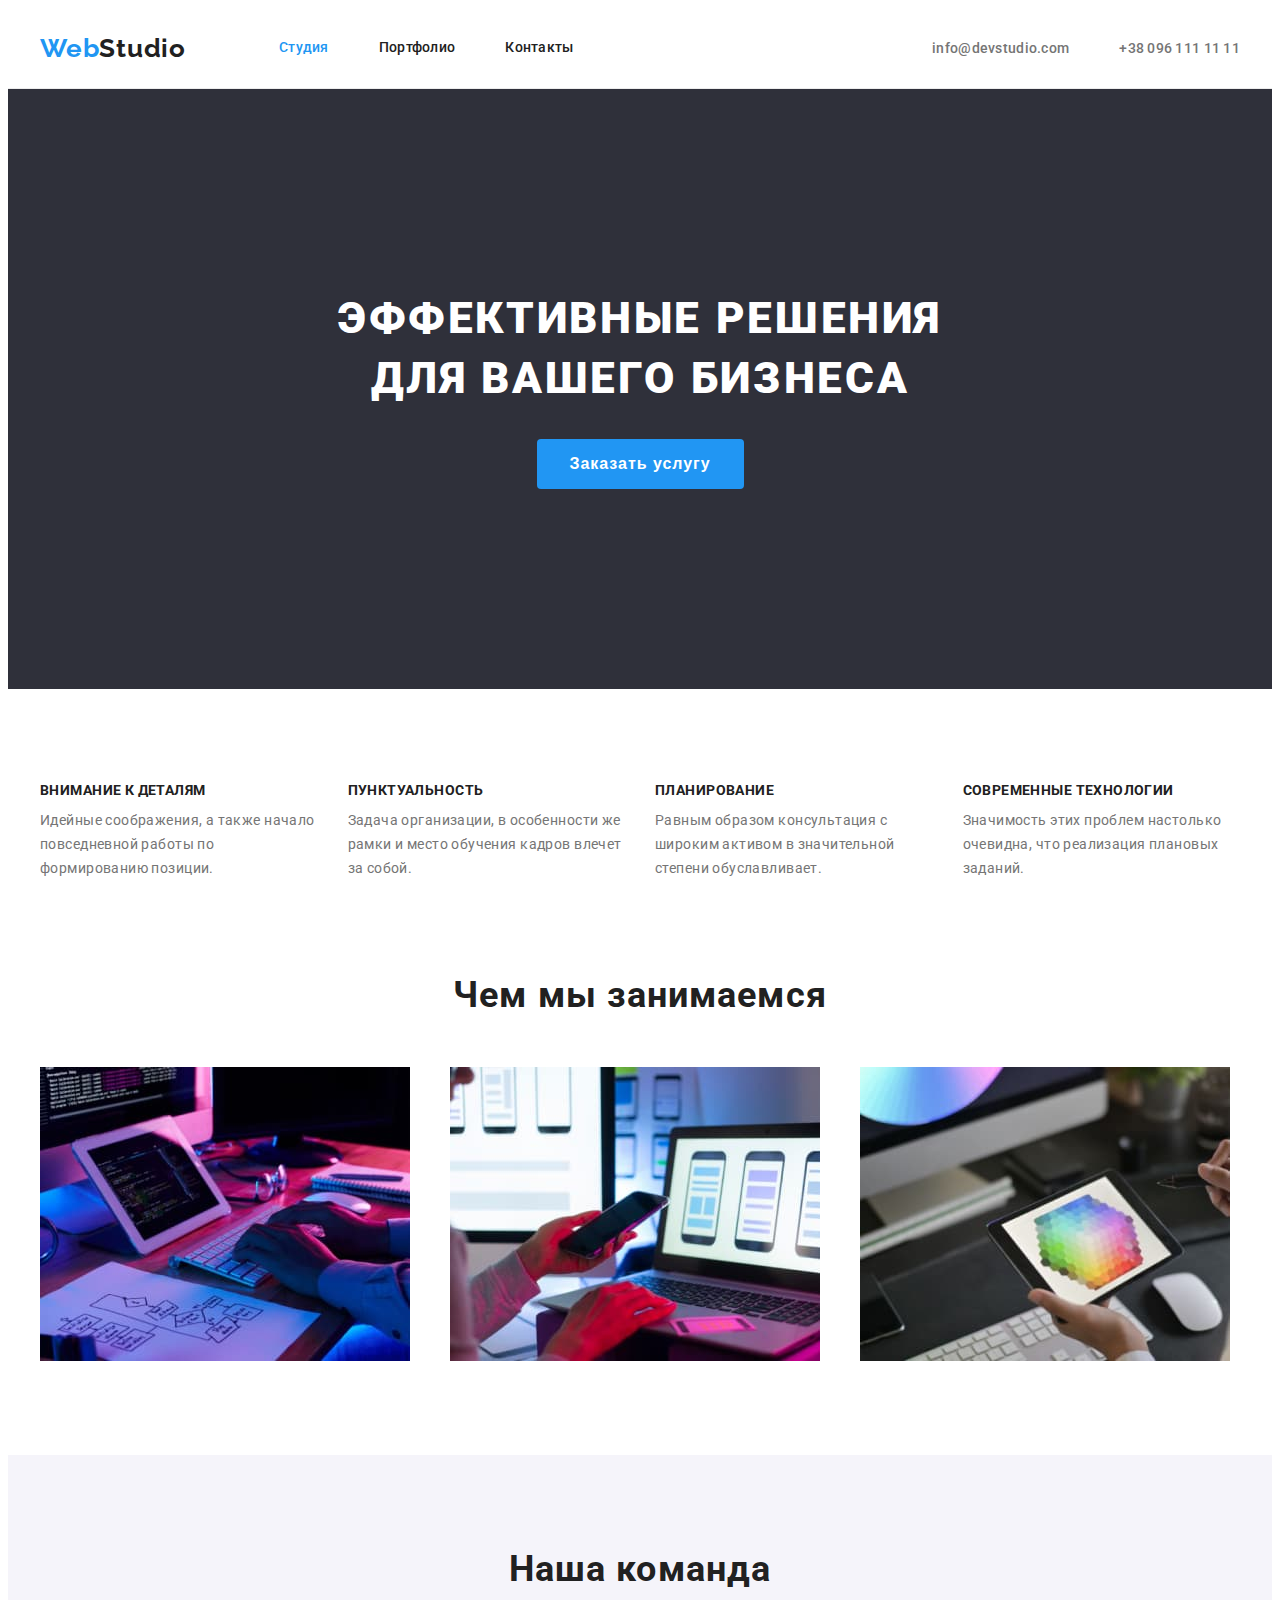
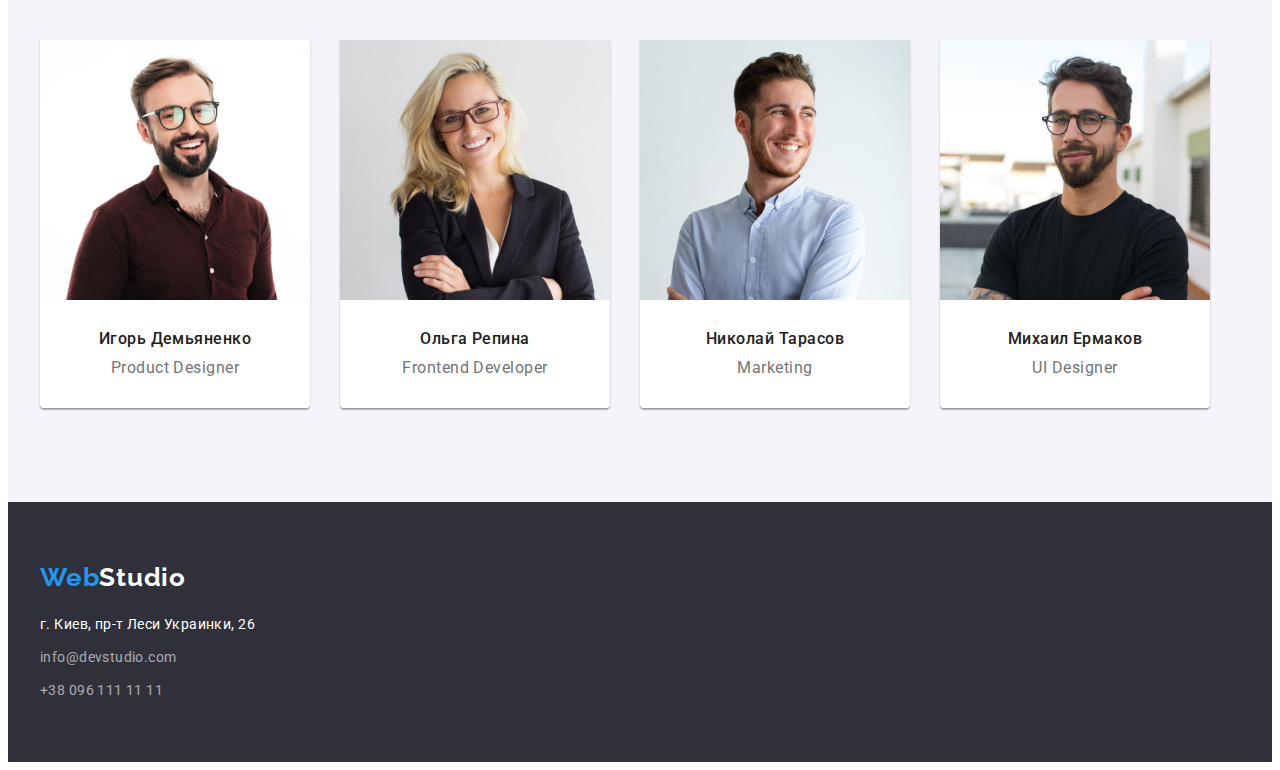
==== index.html @ bd062363 "start of hw-04" ====
<!DOCTYPE html>
<html lang="ru">
  <head>
    <meta charset="UTF-8" />
    <meta http-equiv="X-UA-Compatible" content="IE=edge" />
    <meta name="viewport" content="width=device-width, initial-scale=1.0" />
    <link rel="preconnect" href="https://fonts.googleapis.com" />
    <link rel="preconnect" href="https://fonts.gstatic.com" crossorigin />
    <link rel="preconnect" href="https://fonts.googleapis.com" />
    <link rel="preconnect" href="https://fonts.gstatic.com" crossorigin />
    <link
      href="https://fonts.googleapis.com/css2?family=Raleway:wght@700&family=Roboto:wght@400;500;700;900&display=swap"
      rel="stylesheet"
    />
    <title>Портфолио</title>
    <link
      rel="stylesheet"
      href="https://cdnjs.cloudflare.com/ajax/libs/modern-normalize/1.1.0/modern-normalize.min.css"
      integrity="sha512-wpPYUAdjBVSE4KJnH1VR1HeZfpl1ub8YT/NKx4PuQ5NmX2tKuGu6U/JRp5y+Y8XG2tV+wKQpNHVUX03MfMFn9Q=="
      crossorigin="anonymous"
      referrerpolicy="no-referrer"
    />
    <link rel="stylesheet" href="./css/styles.css" />
  </head>
  <body>
    <!--SITE HEADER-->
    <header class="nav-header">
      <div class="container nav-container">
        <nav class="site-nav">
          <a href="" class="site-logo link"
            >Web<span class="logo-second-half">Studio</span></a
          >
          <ul class="site-nav-list list">
            <li class="site-nav-item">
              <a href="./index.html" class="site-nav-link link current"
                >Студия</a
              >
            </li>
            <li class="site-nav-item">
              <a href="./portfolio.html" class="site-nav-link link"
                >Портфолио</a
              >
            </li>
            <li class="site-nav-item">
              <a href="" class="site-nav-link link">Контакты</a>
            </li>
          </ul>
        </nav>
        <ul class="contacts-list list">
          <li class="contacts-item">
            <a href="mailto:info@devstudio.com" class="contacts-link link"
              >info@devstudio.com</a
            >
          </li>
          <li class="contacts-item">
            <a href="tel:+380961111111" class="contacts-link link"
              >+38 096 111 11 11</a
            >
          </li>
        </ul>
      </div>
    </header>
    <!-- MAIN -->
    <main>
      <!-- HERO SECTION -->
      <section class="hero-section">
        <h1 class="hero-title">Эффективные решения для вашего бизнеса</h1>
        <button type="button" class="hero-button">Заказать услугу</button>
      </section>
      <!-- ADVANTAGES -->
      <section class="advantages-section section">
        <h2 class="visually-hidden">Наши преимущества</h2>
        <div class="container">
          <ul class="advantages-list list">
            <li class="advantages-item">
              <h3 class="advantages-title">Внимание к деталям</h3>
              <p class="advantages-description">
                Идейные соображения, а также начало повседневной работы по
                формированию позиции.
              </p>
            </li>
            <li class="advantages-item">
              <h3 class="advantages-title">Пунктуальность</h3>
              <p class="advantages-description">
                Задача организации, в особенности же рамки и место обучения
                кадров влечет за собой.
              </p>
            </li>
            <li class="advantages-item">
              <h3 class="advantages-title">Планирование</h3>
              <p class="advantages-description">
                Равным образом консультация с широким активом в значительной
                степени обуславливает.
              </p>
            </li>
            <li class="advantages-item">
              <h3 class="advantages-title">Современные технологии</h3>
              <p class="advantages-description">
                Значимость этих проблем настолько очевидна, что реализация
                плановых заданий.
              </p>
            </li>
          </ul>
        </div>
      </section>
      <!-- WHAT CAN WE MAKE -->
      <section class="section">
        <div class="container">
          <h2 class="we-make-title">Чем мы занимаемся</h2>
          <ul class="we-make-list list">
            <li class="we-make-item">
              <img
                src="./images/box1.jpg"
                alt="процесс программирования"
                width="370"
              />
            </li>
            <li class="we-make-item">
              <img
                src="./images/box2.jpg"
                alt="адаптирование под смартфон"
                width="370"
              />
            </li>
            <li class="we-make-item">
              <img
                src="./images/box3.jpg"
                alt="адаптирование под планшет"
                width="370"
              />
            </li>
          </ul>
        </div>
      </section>
      <!-- TEAM -->
      <section class="team-section section">
        <div class="container">

          <h2 class="team-title">Наша команда</h2>
          <ul class="team-list list">
            
              <li class="team-item">
                <img
                  src="./images/igor_d_photo.jpg"
                  alt="Игорь Демьяненко"
                  width="270"
                />
                <div class="team-text-card">
                  <h3 class="team-title-member">Игорь Демьяненко</h3>
                  <p class="team-description" lang="en">Product Designer</p>
              </li>

            <li class="team-item">
              <img
                src="./images/olga_r_photo.jpg"
                alt="Ольга Репина"
                width="270"
              />
              <div class="team-text-card">
                <h3 class="team-title-member">Ольга Репина</h3>
                <p class="team-description" lang="en">Frontend Developer</p>
              </div>
            </li>

            <li class="team-item">
              <img
                src="./images/nikolay_t_photo.jpg"
                alt="Николай Тарасов"
                width="270"
              />
              <div class="team-text-card">
                <h3 class="team-title-member">Николай Тарасов</h3>
                <p class="team-description" lang="en">Marketing</p>
              </div>
            </li>

            <li class="team-item">
              <img
                src="./images/mickhail_e_photo.jpg"
                alt="Михаил Ермаков"
                width="270"
              />
              <div class="team-text-card">
                <h3 class="team-title-member">Михаил Ермаков</h3>
                <p class="team-description" lang="en">UI Designer</p>
              </div>
            </li>
          </ul>
        </div>
      </section>
    </main>
    <!-- FOOTER -->
    <footer class="footer">
      <div class="container">
        <a href="" class="site-logo-footer link"
          >Web<span class="white-half-logo">Studio</span>
        </a>
        <address class="footer-address">
          <ul class="footer-list list">
            <li class="footer-item">
              <a
                class="footer-link-location link"
                href="https://goo.gl/maps/r5CcagLjubWfefs69"
                target="_blank"
                rel="nooper norefferer"
                >г. Киев, пр-т Леси Украинки, 26</a
              >
            </li>
            <li class="footer-item">
              <a class="footer-link link" href="mailto:info@devstudio.com"
                >info@devstudio.com</a
              >
            </li>
            <li class="footer-item">
              <a class="footer-link link" href="tel:+380961111111"
                >+38 096 111 11 11</a
              >
            </li>
          </ul>
        </address>
      </div>
    </footer>
  </body>
</html>
---- css/styles.css ----
:root {
  --primary-text-color: #212121;
  --secondary-text-color: #757575;
  --secondary-bg-color: #f5f4fa;
  --design-bg-color: #2f303a;
  --accent-color: #2196f3;
  --wite-bg-color: #ffffff;
  --white-text-color: #ffffff;
  --low-opacity-text: rgba(255, 255, 255, 0.6);
  --card-shadow: 0px 1px 3px rgba(0, 0, 0, 0.12),
    0px 1px 1px rgba(0, 0, 0, 0.14), 0px 2px 1px rgba(0, 0, 0, 0.2);
  --hover-shadow: 0px 3px 1px rgba(0, 0, 0, 0.1),
    0px 1px 2px rgba(0, 0, 0, 0.08), 0px 2px 2px rgba(0, 0, 0, 0.12);
}

/* ----------------UTILITIES---------------- */

p,
h1,
h2,
h3,
h4,
h5,
h6 {
  margin: 0;
}

ul {
  margin: 0;
  padding: 0;
}

body {
  background-color: var(--white-bg-color);
  color: var(--primary-text-color);
  font-family: Roboto, sans-serif;
}

img {
  display: block;
  max-width: 100%;
  height: auto;
}

.container {
  width: 1200px;
  padding-right: 15px;
  padding-left: 15px;
  margin-left: auto;
  margin-right: auto;
}

.section {
  padding-top: 94px;
  padding-bottom: 94px;
}

.list {
  list-style: none;
}

.link {
  text-decoration: none;
}

.visually-hidden {
  position: absolute;
  white-space: nowrap;
  width: 1px;
  height: 1px;
  overflow: hidden;
  border: 0;
  padding: 0;
  clip: rect(0 0 0 0);
  clip-path: inset(50%);
  margin: -1px;
}

/* ----------------ALL PAGES---------------- */

/* ----------------NAV---------------- */
.site-logo {
  margin-right: 93px;

  color: var(--accent-color);
  font-family: Raleway, sans-serif;
  font-size: 26px;
  font-weight: 700;
  line-height: 1.19;
  letter-spacing: 0.03em;
}

.site-logo-footer {
  color: var(--accent-color);
  font-family: Raleway, sans-serif;
  font-size: 26px;
  font-weight: 700;
  line-height: 1.19;
  letter-spacing: 0.03em;
}

.logo-second-half {
  color: var(--primary-text-color);
}

.nav-header {
  border-bottom-width: 1px;
  border-bottom-style: solid;
  border-bottom-color: #ececec;
}

.nav-container {
  display: flex;
  align-items: center;
}

.site-nav {
  display: flex;
  align-items: center;
}

.site-nav-list {
  display: flex;
}

.site-nav-item:not(:last-child) {
  margin-right: 50px;
}

.site-nav-link {
  display: block;
  padding-top: 32px;
  padding-bottom: 32px;

  color: var(--primary-text-color);
  font-weight: 500;
  font-size: 14px;
  line-height: 1.14;
  letter-spacing: 0.02em;
}

.site-nav-link.current,
.site-nav-link:hover,
.site-nav-link:focus {
  color: var(--accent-color);
}

.contacts-item:not(:first-child) {
  margin-left: 50px;
}

.contacts-link {
  padding-top: 32px;
  padding-bottom: 32px;

  color: var(--secondary-text-color);
  font-weight: 500;
  font-size: 14px;
  line-height: 1.14;
  letter-spacing: 0.02em;
}

.contacts-list {
  display: flex;
  margin-left: auto;
}

.contacts-link:hover,
.contacts-link:focus {
  color: var(--accent-color);
}

/* ----------------FOOTER---------------- */
.footer {
  padding: 60px 0;
  background-color: var(--design-bg-color);
}

.white-half-logo {
  display: inline-block;
  color: var(--white-text-color);
}

.footer-link-location {
  color: var(--white-text-color);
  font-style: normal;
  font-size: 14px;
  line-height: 1.7;
  letter-spacing: 0.03em;
}

.footer-link {
  color: var(--low-opacity-text);
  font-style: normal;
  font-size: 14px;
  line-height: 1.7;
  letter-spacing: 0.03em;
}

.footer-list {
  display: inline-block;
}

.footer-item:not(:last-child) {
  margin-bottom: 9px;
}

.footer-address {
  margin-top: 20px;
}
/* ----------------"Студия" page CSS---------------- */

/* ----------------HERO SECTION---------------- */
.hero-section {
  padding: 200px 0;
  background-color: #2f303a;
  text-align: center;
}

.hero-title {
  margin-bottom: 30px;
  margin-left: auto;
  margin-right: auto;
  width: 696px;

  color: var(--white-text-color);
  text-transform: uppercase;
  font-weight: 900;
  font-size: 44px;
  line-height: 1.36;
  letter-spacing: 0.06em;
}

.hero-button {
  display: inline-block;
  padding: 10px 32px;
  min-width: 200px;

  background-color: var(--accent-color);
  color: var(--white-text-color);
  border-radius: 4px;
  border: 1px solid transparent;
  box-sizing: border-box;
  cursor: pointer;
  font-size: 16px;
  font-weight: 700;
  line-height: 1.8;
  letter-spacing: 0.06em;
}

.hero-button:hover,
.hero-button:focus {
  background-color: #188ce8;
}

/* ----------------ADVANTAGES---------------- */

.advantages-section {
  padding-bottom: 0;
}

.advantages-list {
  margin-left: -30px;
  margin-top: -30px;
  display: flex;
  flex-wrap: wrap;
}

.advantages-item {
  flex-basis: calc(100% / 4 - 30px);
  margin-left: 30px;
  margin-top: 30px;
}

.advantages-title {
  margin-bottom: 10px;

  color: var(--primary-text-color);
  font-size: 14px;
  font-weight: 700;
  line-height: 1.14;
  letter-spacing: 0.03em;
  text-transform: uppercase;
}

.advantages-description {
  color: var(--secondary-text-color);
  font-size: 14px;
  line-height: 1.7;
  letter-spacing: 0.03em;
}

/* ----------------WHAT CAN WE MAKE---------------- */

.we-make-list {
  margin-left: -30px;
  margin-top: -30px;
  display: flex;
}

.we-make-item {
  flex-basis: calc(100% / 3 - 30px);
  margin-left: 30px;
  margin-top: 30px;
}

.we-make-title {
  margin-bottom: 50px;
  color: var(--primary-text-color);
  font-weight: 700;
  font-size: 36px;
  line-height: 1.16;
  text-align: center;
  letter-spacing: 0.03em;
}

/* ----------------TEAM---------------- */

.team-section {
  background-color: var(--secondary-bg-color);
}

.team-list {
  display: flex;
  flex-wrap: wrap;
}

.team-item {
  box-shadow: var(--card-shadow);
  border-radius: 0px 0px 4px 4px;
}

.team-item:not(:last-child) {
  margin-right: 30px;
}

.team-title {
  margin-bottom: 50px;

  color: var(--primary-text-color);
  font-weight: 700;
  font-size: 36px;
  line-height: 1.16;
  text-align: center;
  letter-spacing: 0.03em;
}

.team-text-card {
  padding-top: 30px;
  padding-bottom: 30px;

  background-color: var(--wite-bg-color);
  text-align: center;
  border-radius: 0px 0px 4px 4px;
}

.team-title-member {
  margin-bottom: 10px;

  color: var(--primary-text-color);
  font-weight: 500;
  font-size: 16px;
  line-height: 1.18;
  letter-spacing: 0.03em;
}

.team-description {
  color: var(--secondary-text-color);
  font-size: 16px;
  line-height: 1.18;
  letter-spacing: 0.03em;
}

/* ----------------"Портфолио" page CSS---------------- */

/* ----------------FILTER NAVIGATION---------------- */
.filter-nav-list {
  display: flex;
  justify-content: center;
  margin-bottom: 50px;
}

.filter-nav-item:not(:last-child) {
  margin-right: 8px;
}

.filter-nav-buttons {
  padding: 6px 22px;
  background-color: var(--secondary-bg-color);
  color: var(--primary-text-color);
  font-weight: 500;
  font-size: 16px;
  line-height: 1.62;
  letter-spacing: 0.03em;
  border: none;
  border-radius: 4px;
  cursor: pointer;
}

.filter-nav-buttons:hover,
.filter-nav-buttons:focus {
  background-color: var(--accent-color);
  color: var(--white-text-color);
  box-shadow: var(--hover-shadow);
}

/* ----------------PROJECTS---------------- */

.projects-list {
  margin-left: -30px;
  margin-top: -30px;
  display: flex;
  flex-wrap: wrap;
}

.projects-item {
  flex-basis: calc(100% / 3 - 30px);
  margin-left: 30px;
  margin-top: 30px;
}

.projects-wrap {
  padding: 20px 24px;
  border-left: 1px solid #eeeeee;
  border-right: 1px solid #eeeeee;
  border-bottom: 1px solid #eeeeee;
}

.projects-title {
  margin-bottom: 4px;
  color: var(--primary-text-color);
  font-weight: 700;
  font-size: 18px;
  line-height: 2;
  letter-spacing: 0.06em;
}

.projects-description {
  color: var(--secondary-text-color);
  font-size: 16px;
  line-height: 1.87;
  letter-spacing: 0.03em;
}
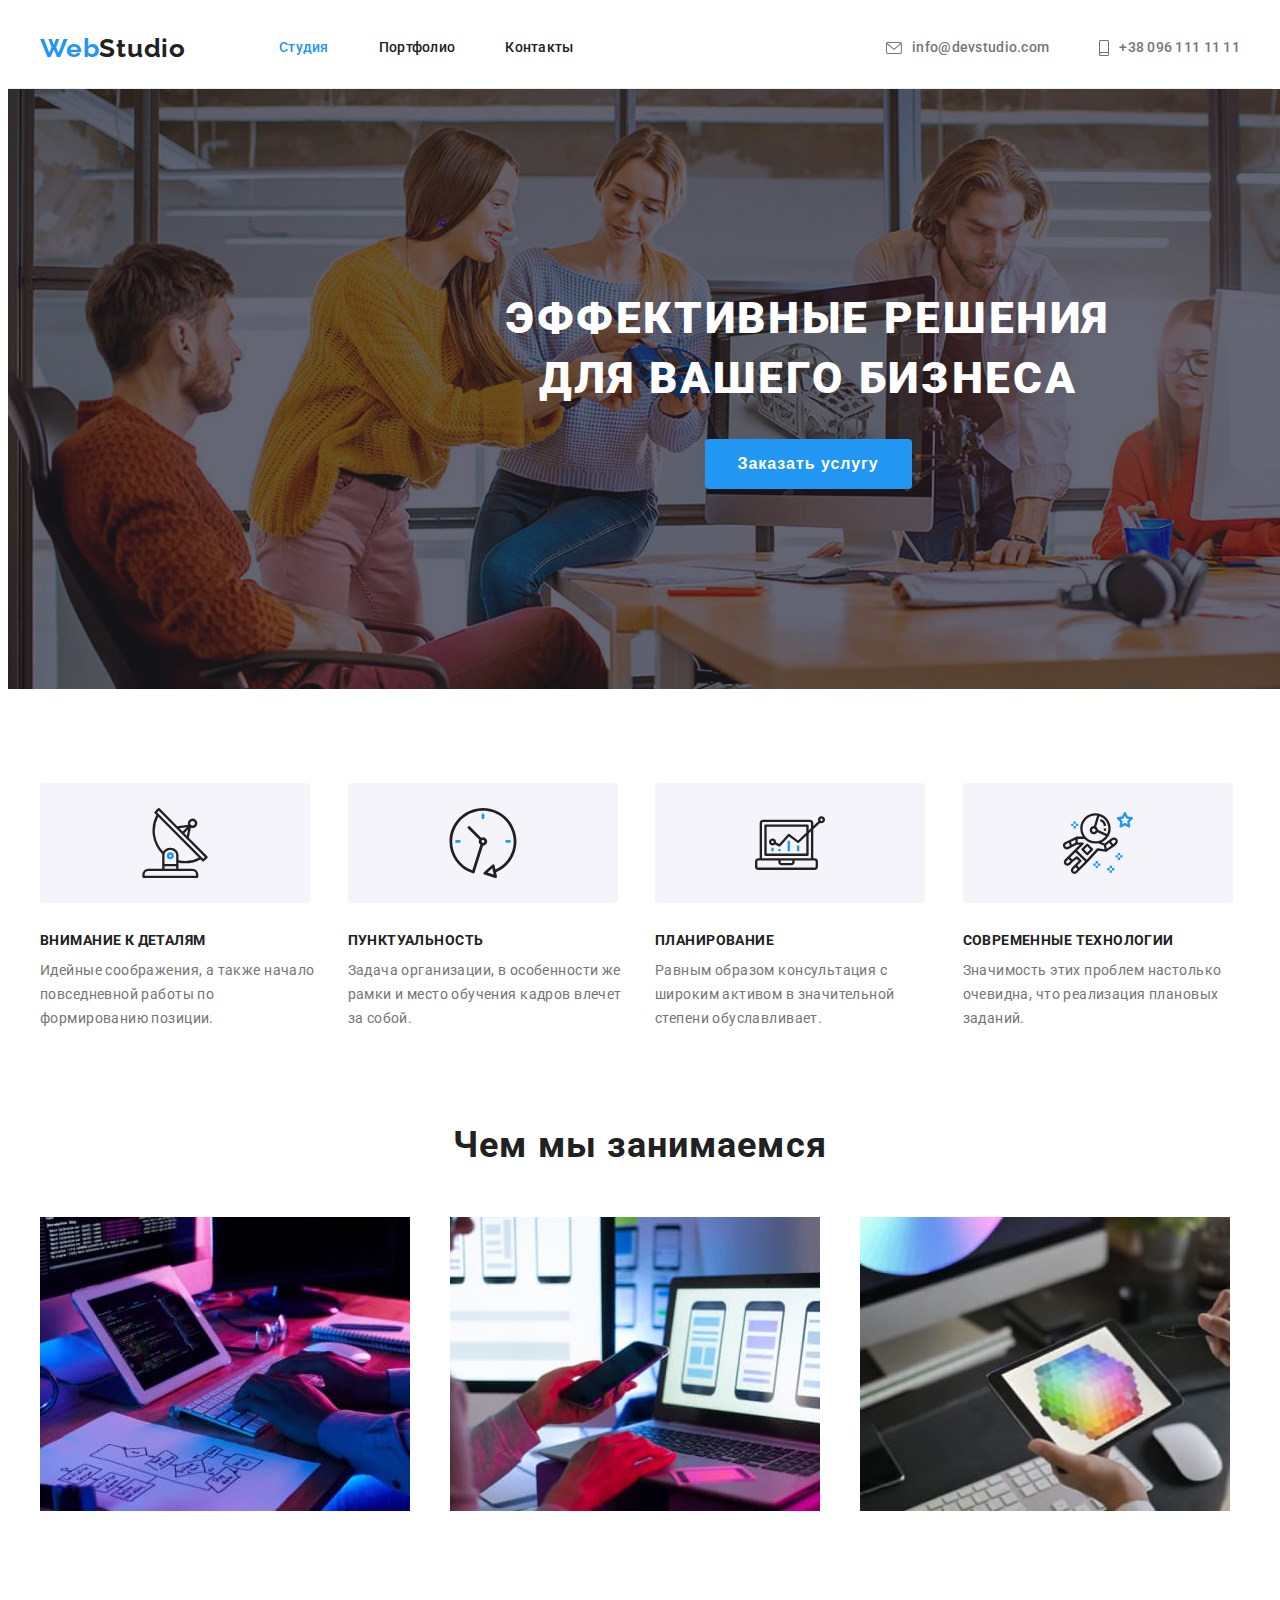
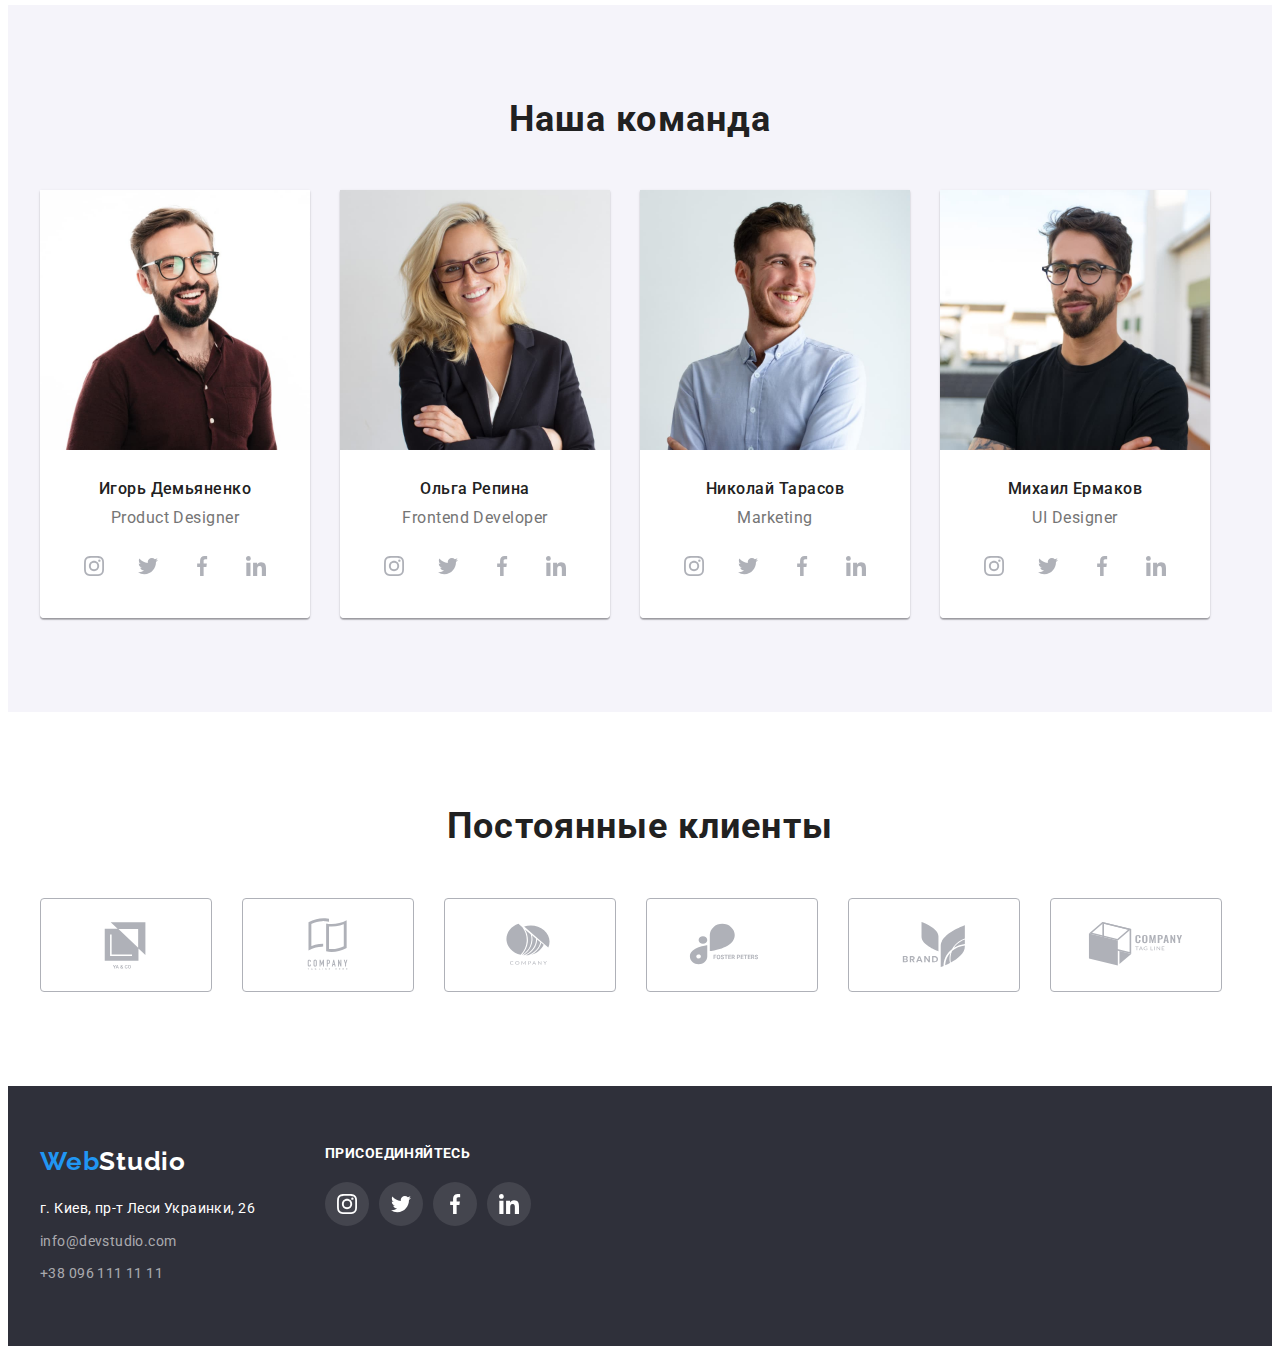
==== commit 1e5ebec2: "HW-04 draft" ====
--- a/index.html
+++ b/index.html
@@ -46,17 +46,27 @@
             </li>
           </ul>
         </nav>
+
         <ul class="contacts-list list">
+
           <li class="contacts-item">
-            <a href="mailto:info@devstudio.com" class="contacts-link link"
-              >info@devstudio.com</a
-            >
+            <a href="mailto:info@devstudio.com" class="contacts-link link">
+              <svg class="contacts-icon" width="16" height="12">
+                <use href="./images/icons.svg#convert"></use>
+              </svg>
+              info@devstudio.com
+            </a>
+
           </li>
           <li class="contacts-item">
-            <a href="tel:+380961111111" class="contacts-link link"
-              >+38 096 111 11 11</a
-            >
+            <a href="tel:+380961111111" class="contacts-link link">
+              <svg class="contacts-icon" width="10" height="16">
+                <use href="./images/icons.svg#smartphone"></use>
+              </svg>
+              +38 096 111 11 11
+            </a>
           </li>
+
         </ul>
       </div>
     </header>
@@ -72,34 +82,65 @@
         <h2 class="visually-hidden">Наши преимущества</h2>
         <div class="container">
           <ul class="advantages-list list">
+
             <li class="advantages-item">
+              <div class="advanages-icon">
+                <svg width="70" height="70">
+                  <use href="./images/icons.svg#antenna"></use>
+                </svg>
+              </div>
+
               <h3 class="advantages-title">Внимание к деталям</h3>
               <p class="advantages-description">
                 Идейные соображения, а также начало повседневной работы по
                 формированию позиции.
               </p>
             </li>
+
             <li class="advantages-item">
+              <div class="advanages-icon">
+                <svg width="70" height="70">
+                  <use href="./images/icons.svg#clock"></use>
+                </svg>
+              </div>
+
               <h3 class="advantages-title">Пунктуальность</h3>
               <p class="advantages-description">
                 Задача организации, в особенности же рамки и место обучения
                 кадров влечет за собой.
               </p>
             </li>
+
             <li class="advantages-item">
+
+              <div class="advanages-icon">
+                <svg width="70" height="70">
+                  <use href="./images/icons.svg#diagram"></use>
+                </svg>
+              </div>
+
               <h3 class="advantages-title">Планирование</h3>
               <p class="advantages-description">
                 Равным образом консультация с широким активом в значительной
                 степени обуславливает.
               </p>
             </li>
+
             <li class="advantages-item">
+
+              <div class="advanages-icon">
+                <svg width="70" height="70">
+                  <use href="./images/icons.svg#astronaut"></use>
+                </svg>
+              </div>
+
               <h3 class="advantages-title">Современные технологии</h3>
               <p class="advantages-description">
                 Значимость этих проблем настолько очевидна, что реализация
                 плановых заданий.
               </p>
             </li>
+
           </ul>
         </div>
       </section>
@@ -148,6 +189,41 @@
                 <div class="team-text-card">
                   <h3 class="team-title-member">Игорь Демьяненко</h3>
                   <p class="team-description" lang="en">Product Designer</p>
+                  <ul class="team-social-list list">
+
+                    <li class="team-social-item">
+                      <a href="" class="team-social-link">
+                        <svg class="team-social-icon" width="20" height="20">
+                          <use href="./images/icons.svg#instagram"></use>
+                        </svg>
+                      </a>
+                    </li>
+
+                    <li class="team-social-item">
+                      <a href="" class="team-social-link">
+                        <svg class="team-social-icon" width="20" height="20">
+                          <use href="./images/icons.svg#twitter"></use>
+                        </svg>
+                      </a>
+                    </li>
+
+                    <li class="team-social-item">
+                      <a href="" class="team-social-link">
+                        <svg class="team-social-icon" width="20" height="20">
+                          <use href="./images/icons.svg#facebook"></use>
+                        </svg>
+                      </a>
+                    </li>
+
+                    <li class="team-social-item">
+                      <a href="" class="team-social-link">
+                        <svg class="team-social-icon" width="20" height="20">
+                          <use href="./images/icons.svg#linkedin"></use>
+                        </svg>
+                      </a>
+                    </li>
+
+                  </ul>
               </li>
 
             <li class="team-item">
@@ -159,6 +235,41 @@
               <div class="team-text-card">
                 <h3 class="team-title-member">Ольга Репина</h3>
                 <p class="team-description" lang="en">Frontend Developer</p>
+                  <ul class="team-social-list list">
+
+                    <li class="team-social-item">
+                      <a href="" class="team-social-link">
+                        <svg class="team-social-icon" width="20" height="20">
+                          <use href="./images/icons.svg#instagram"></use>
+                        </svg>
+                      </a>
+                    </li>
+
+                    <li class="team-social-item">
+                      <a href="" class="team-social-link">
+                        <svg class="team-social-icon" width="20" height="20">
+                          <use href="./images/icons.svg#twitter"></use>
+                        </svg>
+                      </a>
+                    </li>
+
+                    <li class="team-social-item">
+                      <a href="" class="team-social-link">
+                        <svg class="team-social-icon" width="20" height="20">
+                          <use href="./images/icons.svg#facebook"></use>
+                        </svg>
+                      </a>
+                    </li>
+
+                    <li class="team-social-item">
+                      <a href="" class="team-social-link">
+                        <svg class="team-social-icon" width="20" height="20">
+                          <use href="./images/icons.svg#linkedin"></use>
+                        </svg>
+                      </a>
+                    </li>
+
+                  </ul>
               </div>
             </li>
 
@@ -171,6 +282,41 @@
               <div class="team-text-card">
                 <h3 class="team-title-member">Николай Тарасов</h3>
                 <p class="team-description" lang="en">Marketing</p>
+                  <ul class="team-social-list list">
+
+                    <li class="team-social-item">
+                      <a href="" class="team-social-link">
+                        <svg class="team-social-icon" width="20" height="20">
+                          <use href="./images/icons.svg#instagram"></use>
+                        </svg>
+                      </a>
+                    </li>
+
+                    <li class="team-social-item">
+                      <a href="" class="team-social-link">
+                        <svg class="team-social-icon" width="20" height="20">
+                          <use href="./images/icons.svg#twitter"></use>
+                        </svg>
+                      </a>
+                    </li>
+
+                    <li class="team-social-item">
+                      <a href="" class="team-social-link">
+                        <svg class="team-social-icon" width="20" height="20">
+                          <use href="./images/icons.svg#facebook"></use>
+                        </svg>
+                      </a>
+                    </li>
+
+                    <li class="team-social-item">
+                      <a href="" class="team-social-link">
+                        <svg class="team-social-icon" width="20" height="20">
+                          <use href="./images/icons.svg#linkedin"></use>
+                        </svg>
+                      </a>
+                    </li>
+
+                  </ul>
               </div>
             </li>
 
@@ -183,16 +329,111 @@
               <div class="team-text-card">
                 <h3 class="team-title-member">Михаил Ермаков</h3>
                 <p class="team-description" lang="en">UI Designer</p>
-              </div>
-            </li>
+                  <ul class="team-social-list list">
+
+                    <li class="team-social-item">
+                      <a href="" class="team-social-link">
+                        <svg class="team-social-icon" width="20" height="20">
+                          <use href="./images/icons.svg#instagram"></use>
+                        </svg>
+                      </a>
+                    </li>
+
+                    <li class="team-social-item">
+                      <a href="" class="team-social-link">
+                        <svg class="team-social-icon" width="20" height="20">
+                          <use href="./images/icons.svg#twitter"></use>
+                        </svg>
+                      </a>
+                    </li>
+
+                    <li class="team-social-item">
+                      <a href="" class="team-social-link">
+                        <svg class="team-social-icon" width="20" height="20">
+                          <use href="./images/icons.svg#facebook"></use>
+                        </svg>
+                      </a>
+                    </li>
+
+                    <li class="team-social-item">
+                      <a href="" class="team-social-link">
+                        <svg class="team-social-icon" width="20" height="20">
+                          <use href="./images/icons.svg#linkedin"></use>
+                        </svg>
+                      </a>
+                    </li>
+
+                  </ul>
+              </div>
+            </li>
+          </ul>
+        </div>
+      </section>
+      <!-- CLIENTS -->
+      <section class="section">
+        <div class="container">
+          <h2 class="clients-title">Постоянные клиенты</h2>
+
+          <ul class="clients-list list">
+
+            <li class="clients-item">
+              <a class="clients-link" href="">
+                  <svg class="clients-icon" width="106" height="60">
+                    <use href="./images/icons.svg#client1"></use>
+                  </svg>
+              </a>
+            </li>
+
+                <li class="clients-item">
+              <a class="clients-link" href="">
+                  <svg class="clients-icon" width="106" height="60">
+                    <use href="./images/icons.svg#client2"></use>
+                  </svg>
+              </a>
+            </li>
+
+                <li class="clients-item">
+              <a class="clients-link" href="">
+                  <svg class="clients-icon" width="106" height="60">
+                    <use href="./images/icons.svg#client3"></use>
+                  </svg>
+              </a>
+            </li>
+
+                <li class="clients-item">
+              <a class="clients-link" href="">
+                  <svg class="clients-icon" width="106" height="60">
+                    <use href="./images/icons.svg#client4"></use>
+                  </svg>
+              </a>
+            </li>
+
+                <li class="clients-item">
+              <a class="clients-link" href="">
+                  <svg class="clients-icon" width="106" height="60">
+                    <use href="./images/icons.svg#client5"></use>
+                  </svg>
+              </a>
+            </li>
+
+                <li class="clients-item">
+              <a class="clients-link" href="">
+                  <svg class="clients-icon" width="106" height="60">
+                    <use href="./images/icons.svg#client6"></use>
+                  </svg>
+              </a>
+            </li>
+
           </ul>
         </div>
       </section>
     </main>
     <!-- FOOTER -->
     <footer class="footer">
-      <div class="container">
-        <a href="" class="site-logo-footer link"
+      <div class="container wrapper">
+
+        <div class="footer-contacts">
+          <a href="" class="site-logo-footer link"
           >Web<span class="white-half-logo">Studio</span>
         </a>
         <address class="footer-address">
@@ -218,6 +459,47 @@
             </li>
           </ul>
         </address>
+        </div>
+
+        <div class="footer-socials">
+          <h3 class="footer-socials-title">Присоединяйтесь</h3>
+            <ul class="footer-socials-list list">
+
+            <li class="footer-socials-item">
+              <a href="" class="footer-socials-link">
+                <svg class="footer-socials-icon" width="20" height="20">
+                  <use href="./images/icons.svg#instagram"></use>
+                </svg>
+              </a>
+            </li>
+
+            <li class="footer-socials-item">
+              <a href="" class="footer-socials-link">
+                <svg class="footer-socials-icon" width="20" height="20">
+                  <use href="./images/icons.svg#twitter"></use>
+                </svg>
+              </a>
+            </li>
+
+            <li class="footer-socials-item">
+              <a href="" class="footer-socials-link">
+                <svg class="footer-socials-icon" width="20" height="20">
+                  <use href="./images/icons.svg#facebook"></use>
+                </svg>
+              </a>
+            </li>
+
+            <li class="footer-socials-item">
+              <a href="" class="footer-socials-link">
+                <svg class="footer-socials-icon" width="20" height="20">
+                  <use href="./images/icons.svg#linkedin"></use>
+                </svg>
+              </a>
+            </li>
+
+          </ul>
+        </div>
+
       </div>
     </footer>
   </body>
--- a/css/styles.css
+++ b/css/styles.css
@@ -6,7 +6,9 @@
   --accent-color: #2196f3;
   --wite-bg-color: #ffffff;
   --white-text-color: #ffffff;
+  --icons-color: #afb1b8;
   --low-opacity-text: rgba(255, 255, 255, 0.6);
+  --footer-bg-icon: rgba(255, 255, 255, 0.1);
   --card-shadow: 0px 1px 3px rgba(0, 0, 0, 0.12),
     0px 1px 1px rgba(0, 0, 0, 0.14), 0px 2px 1px rgba(0, 0, 0, 0.2);
   --hover-shadow: 0px 3px 1px rgba(0, 0, 0, 0.1),
@@ -150,6 +152,9 @@
 }
 
 .contacts-link {
+  display: flex;
+  align-items: center;
+
   padding-top: 32px;
   padding-bottom: 32px;
 
@@ -170,10 +175,19 @@
   color: var(--accent-color);
 }
 
+.contacts-icon {
+  margin-right: 10px;
+  fill: currentColor;
+}
+
 /* ----------------FOOTER---------------- */
 .footer {
   padding: 60px 0;
   background-color: var(--design-bg-color);
+}
+
+.wrapper {
+  display: flex;
 }
 
 .white-half-logo {
@@ -208,13 +222,75 @@
 .footer-address {
   margin-top: 20px;
 }
+
+.footer-socials {
+  margin-left: 70px;
+}
+
+.footer-socials-title {
+  margin-bottom: 20px;
+
+  font-weight: 700;
+  font-size: 14px;
+  line-height: 1.14;
+  letter-spacing: 0.03em;
+  text-transform: uppercase;
+  color: var(--white-text-color);
+}
+
+.footer-socials-list {
+  display: flex;
+  justify-content: center;
+}
+
+.footer-socials-item {
+  width: 44px;
+  height: 44px;
+}
+
+.footer-socials-item:not(:first-child) {
+  margin-left: 10px;
+}
+
+.footer-socials-link {
+  width: 100%;
+  height: 100%;
+  border-radius: 50%;
+  display: flex;
+  align-items: center;
+  justify-content: center;
+  background-color: var(--footer-bg-icon);
+  color: white;
+}
+
+.footer-socials-icon {
+  fill: currentColor;
+}
+
+.footer-socials-link:hover,
+.footer-socials-link:focus {
+  background-color: var(--accent-color);
+}
+
 /* ----------------"Студия" page CSS---------------- */
 
 /* ----------------HERO SECTION---------------- */
 .hero-section {
   padding: 200px 0;
-  background-color: #2f303a;
+  margin-left: auto;
+  margin-right: auto;
+  width: 1600px;
+
   text-align: center;
+  background-color: #c4c4c4;
+  background-image: linear-gradient(
+      rgba(47, 48, 58, 0.4),
+      rgba(47, 48, 58, 0.4)
+    ),
+    url(../images/hero-img.jpg);
+  background-repeat: no-repeat;
+  background-position: center;
+  background-size: cover;
 }
 
 .hero-title {
@@ -272,9 +348,19 @@
   margin-top: 30px;
 }
 
+.advanages-icon {
+  margin-bottom: 30px;
+  background-color: var(--secondary-bg-color);
+  width: 270px;
+  height: 120px;
+  display: flex;
+  justify-content: center;
+  align-items: center;
+  border-radius: 4px;
+}
+
 .advantages-title {
   margin-bottom: 10px;
-
   color: var(--primary-text-color);
   font-size: 14px;
   font-weight: 700;
@@ -369,6 +455,85 @@
   font-size: 16px;
   line-height: 1.18;
   letter-spacing: 0.03em;
+  margin-bottom: 16px;
+}
+
+.team-social-list {
+  display: flex;
+  justify-content: center;
+}
+
+.team-social-item {
+  width: 44px;
+  height: 44px;
+}
+
+.team-social-item:not(:first-child) {
+  margin-left: 10px;
+}
+
+.team-social-link {
+  width: 100%;
+  height: 100%;
+  border-radius: 50%;
+  display: flex;
+  align-items: center;
+  justify-content: center;
+  background-color: var(--wite-bg-color);
+  color: var(--icons-color);
+}
+
+.team-social-icon {
+  fill: currentColor;
+}
+
+.team-social-link:hover,
+.team-social-link:focus {
+  background-color: var(--accent-color);
+  color: var(--wite-bg-color);
+}
+
+/* ----------------CLIENTS---------------- */
+
+.clients-title {
+  margin-bottom: 50px;
+
+  color: var(--primary-text-color);
+  font-weight: 700;
+  font-size: 36px;
+  line-height: 1.16;
+  text-align: center;
+  letter-spacing: 0.03em;
+}
+
+.clients-list {
+  display: flex;
+}
+
+.clients-item:not(:first-child) {
+  margin-left: 30px;
+}
+
+.clients-link {
+  width: 170px;
+  height: 92px;
+  display: flex;
+  justify-content: center;
+  align-items: center;
+
+  border: 1px solid var(--icons-color);
+  border-radius: 4px;
+  color: var(--icons-color);
+}
+
+.clients-icon {
+  fill: currentColor;
+}
+
+.clients-link:hover,
+.clients-link:focus {
+  color: var(--accent-color);
+  border-color: var(--accent-color);
 }
 
 /* ----------------"Портфолио" page CSS---------------- */
@@ -413,6 +578,11 @@
   flex-wrap: wrap;
 }
 
+.projects-item:hover {
+  box-shadow: 0px 1px 1px rgba(0, 0, 0, 0.12), 0px 4px 4px rgba(0, 0, 0, 0.06),
+    1px 4px 6px rgba(0, 0, 0, 0.16);
+}
+
 .projects-item {
   flex-basis: calc(100% / 3 - 30px);
   margin-left: 30px;
